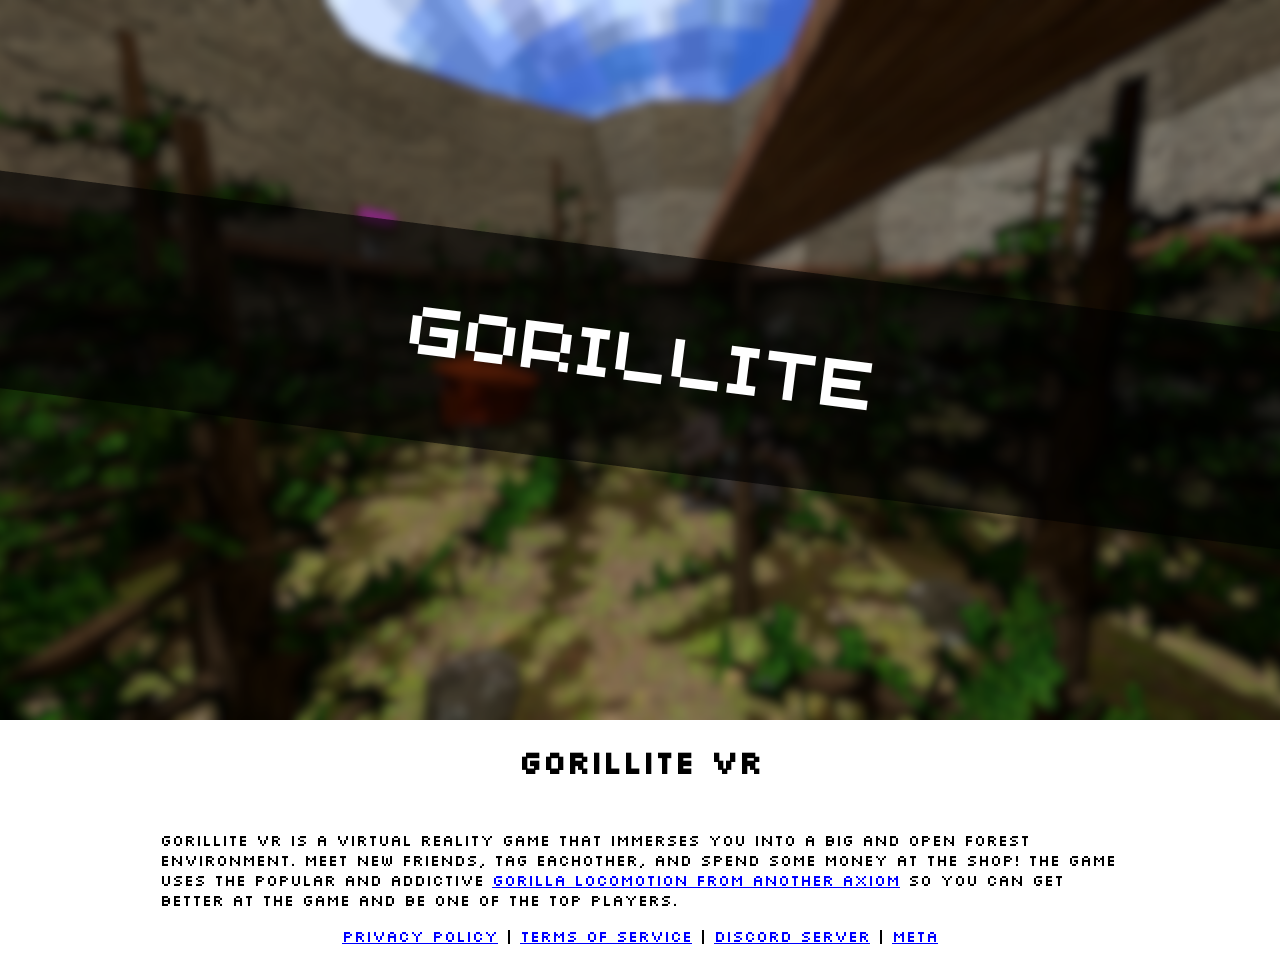
==== index.html @ e256250a "Add files via upload" ====
<!DOCTYPE html>
<html lang="en">
<head>
    <meta charset="UTF-8">
    <meta http-equiv="X-UA-Compatible" content="IE=edge">
    <meta name="viewport" content="width=device-width, initial-scale=1.0">
    <link rel="stylesheet" href="style.css">
    <link rel="icon" href="Images/favicon.png">
    <title>Gorillite VR</title>
</head>
<body>
    <div class="banner"></div>
    <center><h1>Gorillite VR</h1></center>
    <div class="content">
        <p>Gorillite VR is a virtual reality game that immerses you into a big and open forest environment. Meet new friends, tag eachother, and spend some money at the shop! The game uses the popular and addictive <a href="https://github.com/Another-Axiom/GorillaLocomotion/tree/main">Gorilla Locomotion from Another Axiom</a> so you can get better at the game and be one of the top players.</p>
        <center>
            <a href="PrivacyPolicy.html">Privacy Policy</a> | 
            <a href="TermsOfService.html">Terms of Service</a> | 
            <a href="https://discord.gg/zaxJnk5tAw">Discord Server</a> |
            <a href="javascript:alert('Coming Soon!')">Meta</a>
        </center>
    </div>
</body>
</html>
---- style.css ----
@font-face {
    font-family: 'Silkscreen';
    src: url('Fonts/Silkscreen-Regular.ttf') format('truetype');
    font-weight: normal;
    font-style: normal;
}

body{
    background-color: white;
    margin: 0px;
    padding: 0px;

    font-family: 'Silkscreen', sans-serif;
}
.banner{
    height: 80vh;
    width: 100%;
    background-image: url(Images/Banner.png);
    background-size: cover;
    background-position: center;
}

.content{
    width: 75%;
    margin: 0 auto;
    padding: 10px;

}

a{
    color: blue;
}

ul{
    margin-top: -15px;
}
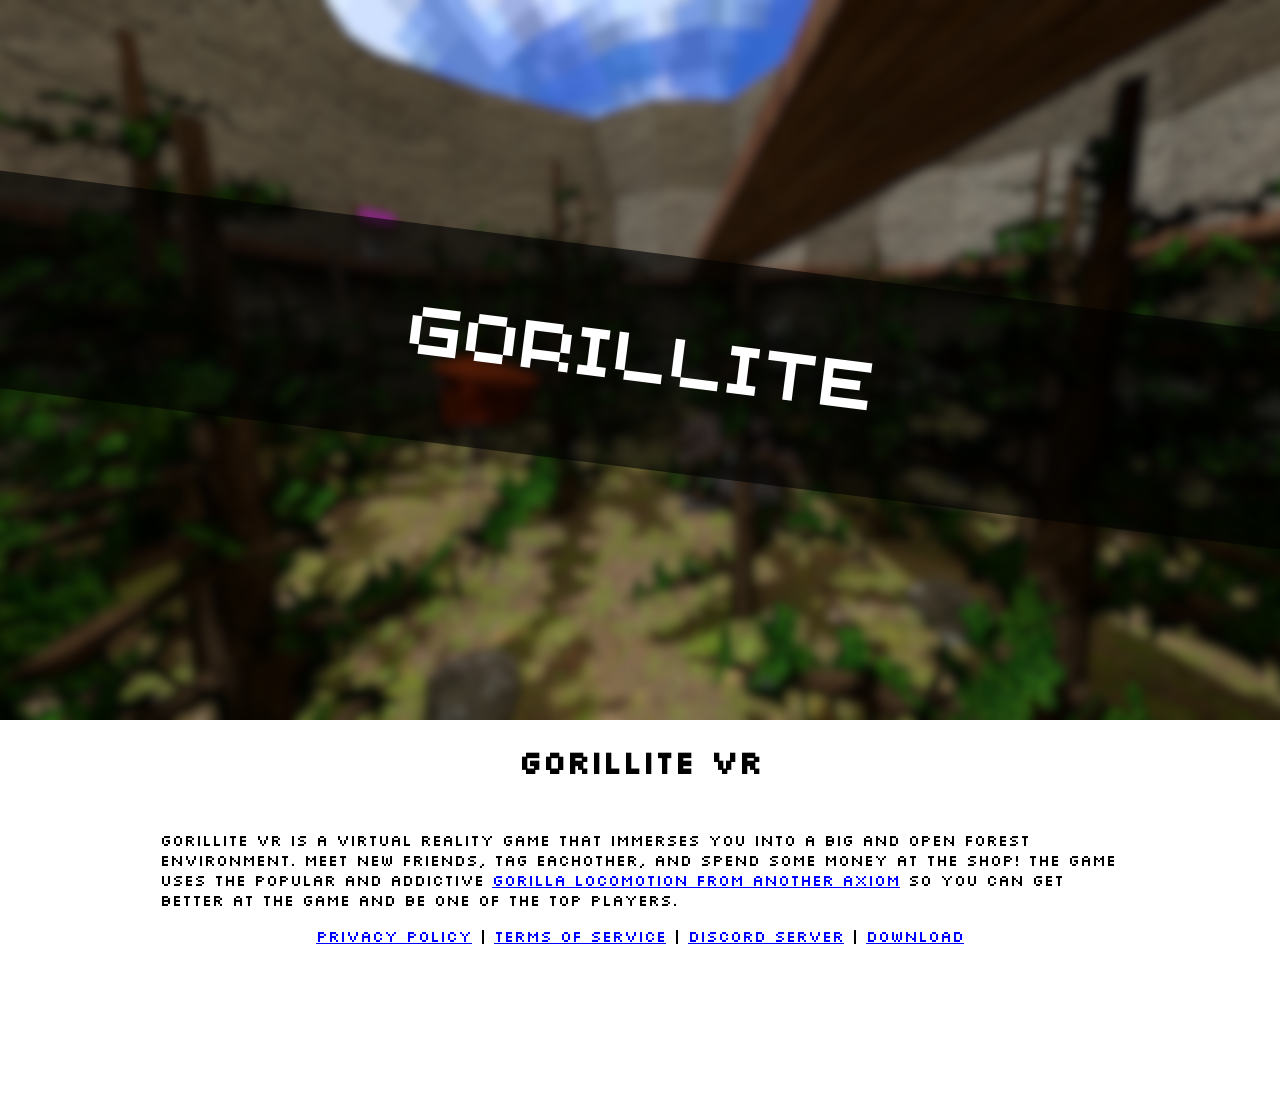
==== commit 782ac999: "Add files via upload" ====
--- a/index.html
+++ b/index.html
@@ -17,8 +17,10 @@
             <a href="PrivacyPolicy.html">Privacy Policy</a> | 
             <a href="TermsOfService.html">Terms of Service</a> | 
             <a href="https://discord.gg/zaxJnk5tAw">Discord Server</a> |
-            <a href="javascript:alert('Coming Soon!')">Meta</a>
+            <a href="https://github.com/Instel12/Gorillite/releases/latest">Download</a>
         </center>
     </div>
+    <div class="footer"></div>
+    <script src="script.js"></script>
 </body>
 </html>
--- a/style.css
+++ b/style.css
@@ -15,7 +15,7 @@
 .banner{
     height: 80vh;
     width: 100%;
-    background-image: url(Images/Banner.png);
+    /* background-image: url(Images/Banner.png); */
     background-size: cover;
     background-position: center;
 }
@@ -33,4 +33,8 @@
 
 ul{
     margin-top: -15px;
+}
+
+.footer{
+    margin-top: 150px;
 }
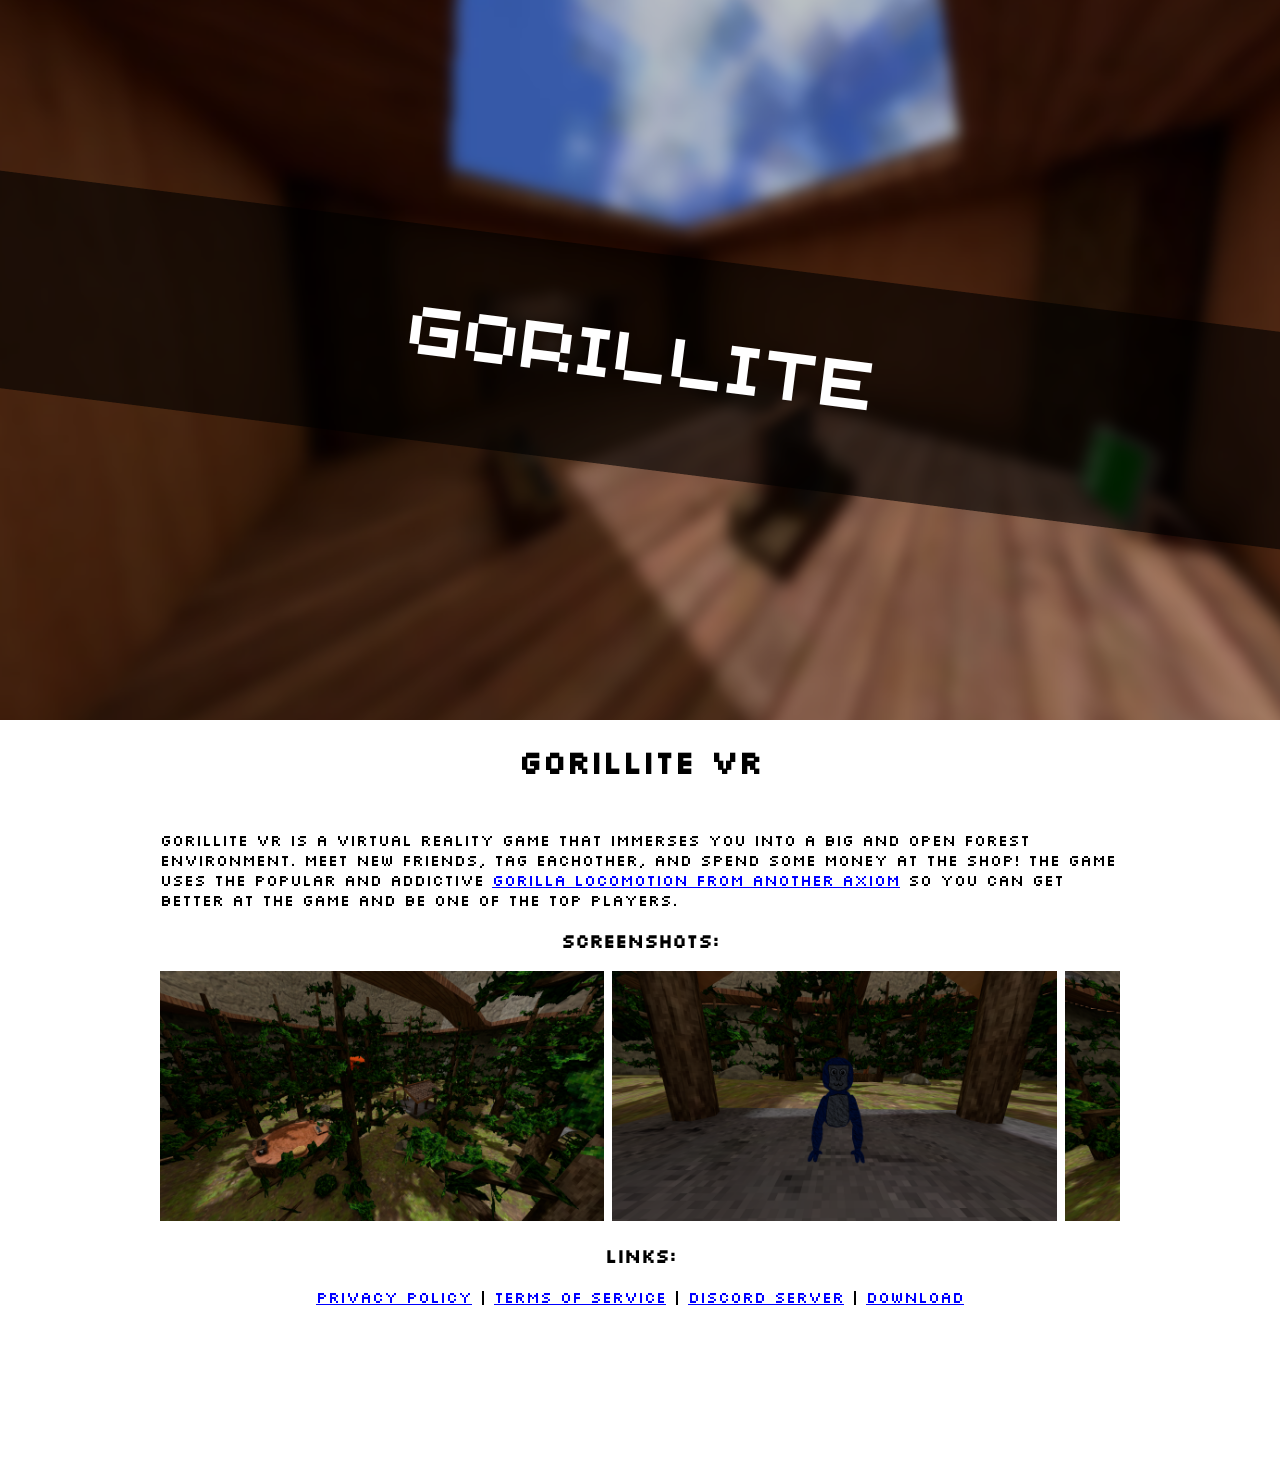
==== commit 0bd365a5: "Add files via upload" ====
--- a/index.html
+++ b/index.html
@@ -13,6 +13,16 @@
     <center><h1>Gorillite VR</h1></center>
     <div class="content">
         <p>Gorillite VR is a virtual reality game that immerses you into a big and open forest environment. Meet new friends, tag eachother, and spend some money at the shop! The game uses the popular and addictive <a href="https://github.com/Another-Axiom/GorillaLocomotion/tree/main">Gorilla Locomotion from Another Axiom</a> so you can get better at the game and be one of the top players.</p>
+        <center><h3>Screenshots:</h3></center>
+        <div class="screenshots">
+            <img src="Images/Screenshots/Screenshot 1.png">
+            <img src="Images/Screenshots/Screenshot 2.png">
+            <img src="Images/Screenshots/Screenshot 3.png">
+            <img src="Images/Screenshots/Screenshot 4.png">
+            <img src="Images/Screenshots/Screenshot 5.png">
+            <img src="Images/Screenshots/Screenshot 6.png">
+        </div>
+        <center><h3>Links:</h3></center>
         <center>
             <a href="PrivacyPolicy.html">Privacy Policy</a> | 
             <a href="TermsOfService.html">Terms of Service</a> | 
--- a/style.css
+++ b/style.css
@@ -37,4 +37,17 @@
 
 .footer{
     margin-top: 150px;
+}
+
+.screenshots{
+    width: 100%;
+    overflow-x: auto;
+    overflow-y: none;
+    white-space: nowrap;
+}
+
+.screenshots img {
+    height: 250px;
+    flex-shrink: 0;
+    display: inline-block;
 }
